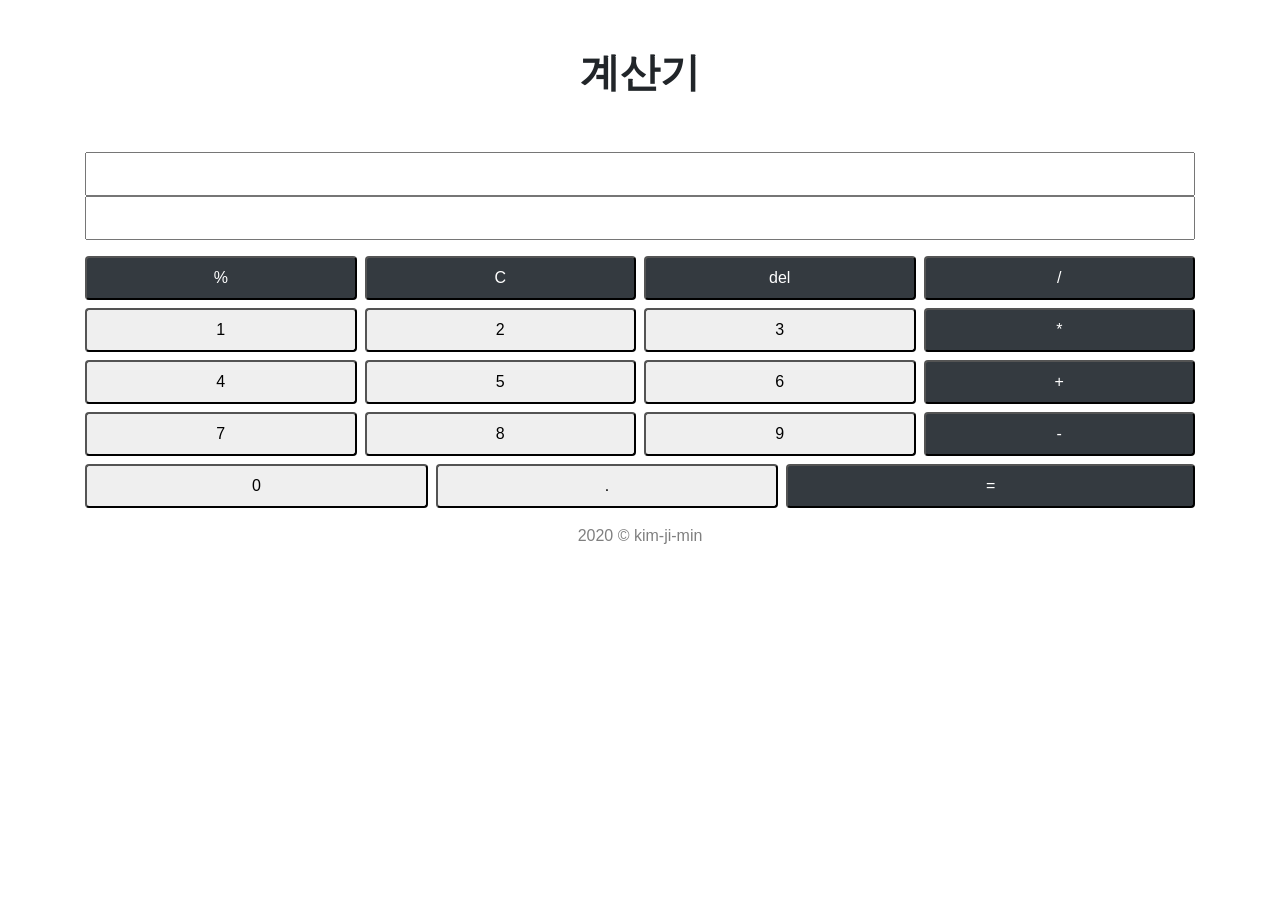
==== task_calculator/index.html @ 0b5ad42d "Add files via upload" ====
<!DOCTYPE html>
<html lang="en">
<head>
  <meta charset="UTF-8">
  <meta name="viewport" content="width=device-width, initial-scale=1.0">
  <meta http-equiv="X-UA-Compatible" content="ie=edge">
  <title>자바스크립트를 활용한 계산기</title>
  <link rel="stylesheet" href="https://stackpath.bootstrapcdn.com/bootstrap/4.4.1/css/bootstrap.min.css" integrity="sha384-Vkoo8x4CGsO3+Hhxv8T/Q5PaXtkKtu6ug5TOeNV6gBiFeWPGFN9MuhOf23Q9Ifjh" crossorigin="anonymous">
  </head>
<body>
<div class="container-fluid m-auto">
  <header class="cotainer">
    <div class="row">
      <h1 class="col p-5 font-weight-bold text-center">계산기</h1>
    </div>
  </header><!-- end of header -->

  <section class="container">
    <div class="row mb-3">
      <div class="col column">
        <input type="text" id="display" class="col-12 p-2">
        <input type="text" id="result" class="col-12 p-2">
      </div>
    </div><!-- end of 입력/출력 공간 -->

    <div class="row mb-2">
      <div class="col-12 row m-0">
        <button class="col mr-2 py-2 rounded bg-dark text-white" onclick="addOutput('%')">%</button>
        <button class="col mr-2 py-2 rounded bg-dark text-white" onclick="reset()">C</button>
        <button class="col mr-2 py-2 rounded bg-dark text-white" onclick="del()">del</button>
        <button class="col py-2 rounded bg-dark text-white" onclick="addOutput('/')">/</button>
      </div>
      
    </div>

    <div class="row mb-2">
      <div class="col-12 row m-0">
        <button class="col mr-2 py-2 rounded" onclick="addOutput('1')">1</button>
        <button class="col mr-2 py-2 rounded" onclick="addOutput('2')">2</button>
        <button class="col mr-2 py-2 rounded" onclick="addOutput('3')">3</button>
        <button class="col py-2 rounded bg-dark text-white" onclick="addOutput('*')">*</button>
      </div>
    </div>

    <div class="row mb-2">
      <div class="col-12 row m-0">
        <button class="col mr-2 py-2 rounded" onclick="addOutput('4')">4</button>
        <button class="col mr-2 py-2 rounded" onclick="addOutput('5')">5</button>
        <button class="col mr-2 py-2 rounded" onclick="addOutput('6')">6</button>
        <button class="col py-2 rounded bg-dark text-white" onclick="addOutput('+')">+</button>
      </div>
    </div>

    <div class="row mb-2">
      <div class="col-12 row m-0">
        <button class="col mr-2 py-2 rounded" onclick="addOutput('7')">7</button>
        <button class="col mr-2 py-2 rounded" onclick="addOutput('8')">8</button>
        <button class="col mr-2 py-2 rounded" onclick="addOutput('9')">9</button>
        <button class="col py-2 rounded bg-dark text-white" onclick="addOutput('-')">-</button>
      </div>
    </div>

    <div class="row mb-2">
        <div class="col-12 row m-0">
          <button class="col mr-2 py-2 rounded" onclick="addOutput('0')">0</button>
          <button class="col mr-2 py-2 rounded" onclick="addOutput('.')">.</button>
          <button class="col py-2 px-5 rounded bg-dark text-white" onclick="calculate()">=</button>
        </div>
    </div>
  </section>
  <!-- end of section -->
  
  <footer class="container mt-3">
    <div class="row m-auto">
      <address class="col text-black-50 text-center">2020 &copy; kim-ji-min</address>
    </div>
  </footer>
  <!-- end of footer -->
</div>

<script src="js/function.js"></script>
</body>
</html>
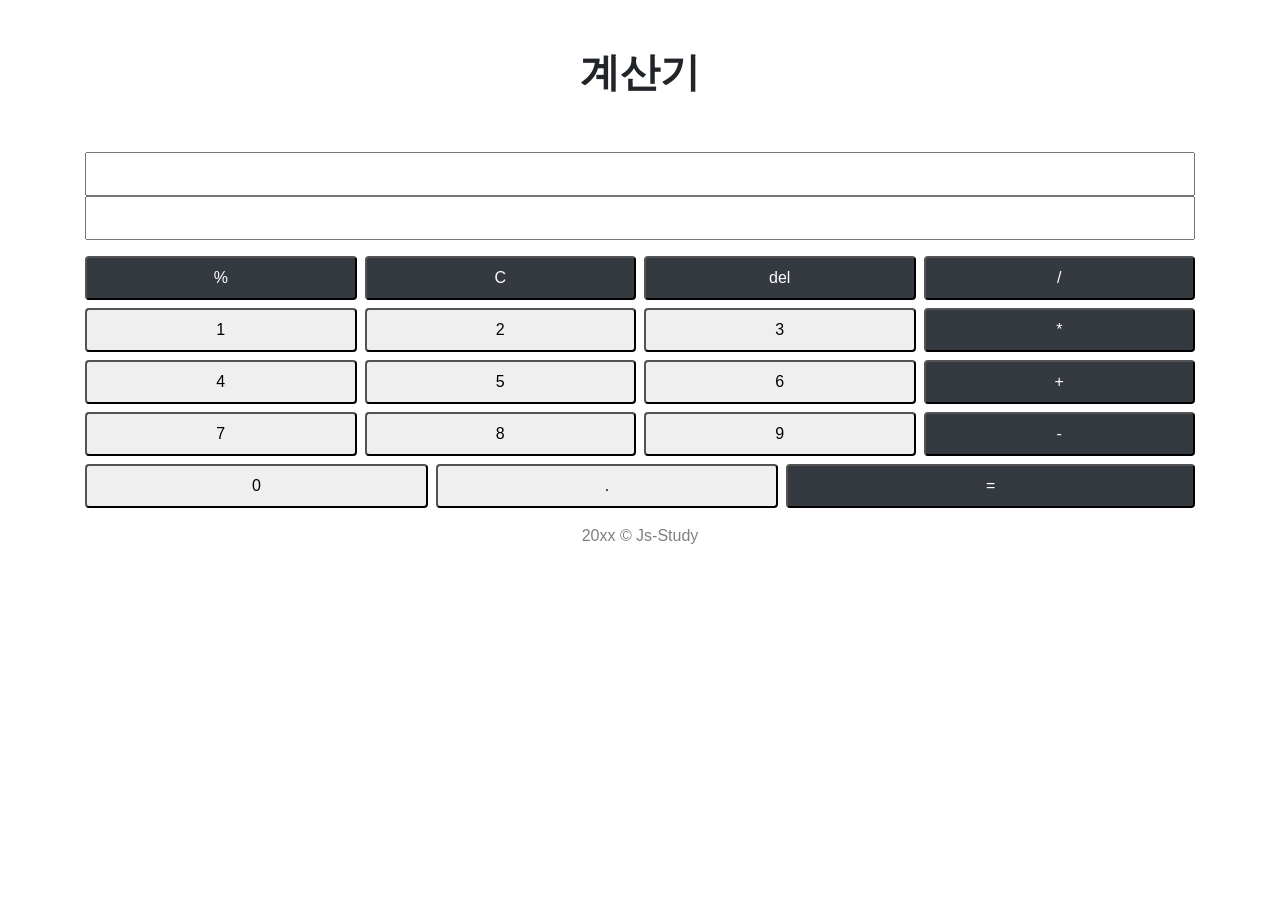
==== commit 81d9ccc4: "Update index.html" ====
--- a/task_calculator/index.html
+++ b/task_calculator/index.html
@@ -72,7 +72,7 @@
   
   <footer class="container mt-3">
     <div class="row m-auto">
-      <address class="col text-black-50 text-center">2020 &copy; kim-ji-min</address>
+      <address class="col text-black-50 text-center">20xx &copy; Js-Study</address>
     </div>
   </footer>
   <!-- end of footer -->
@@ -80,4 +80,4 @@
 
 <script src="js/function.js"></script>
 </body>
-</html>+</html>
